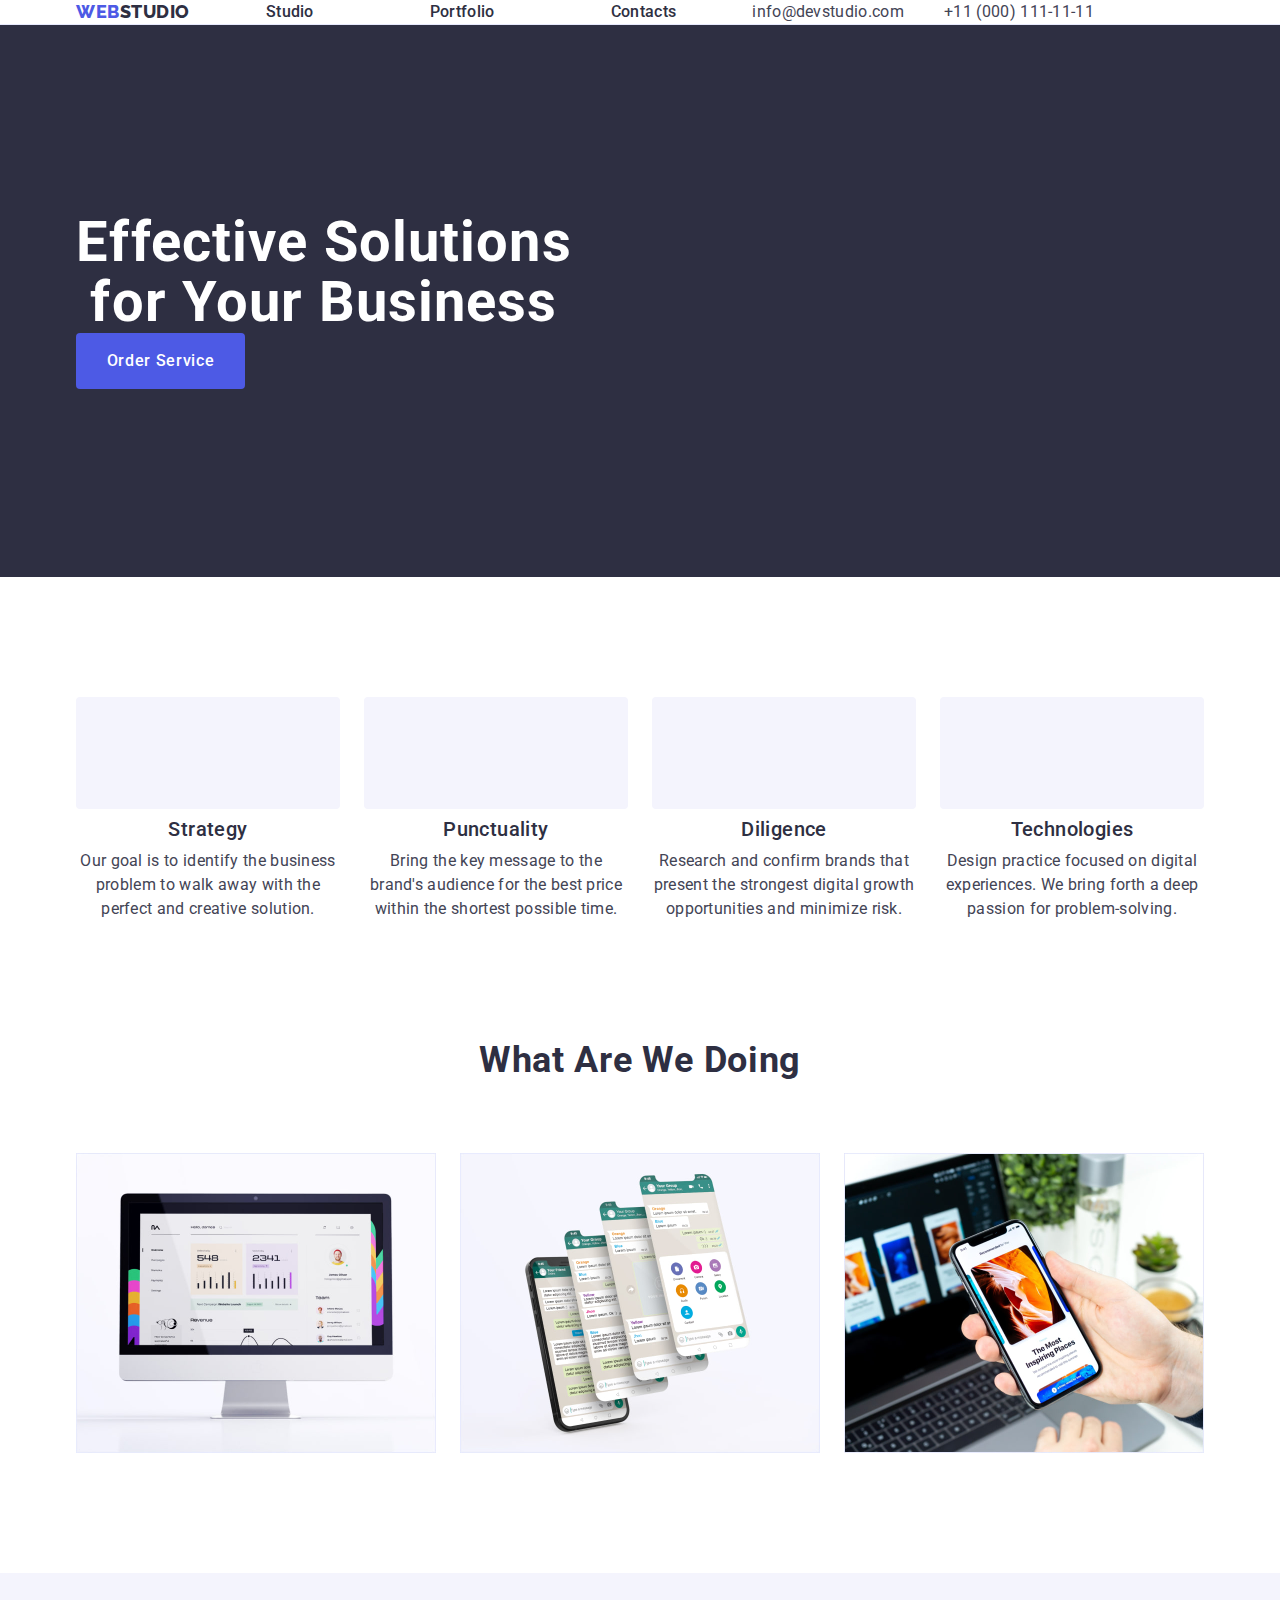
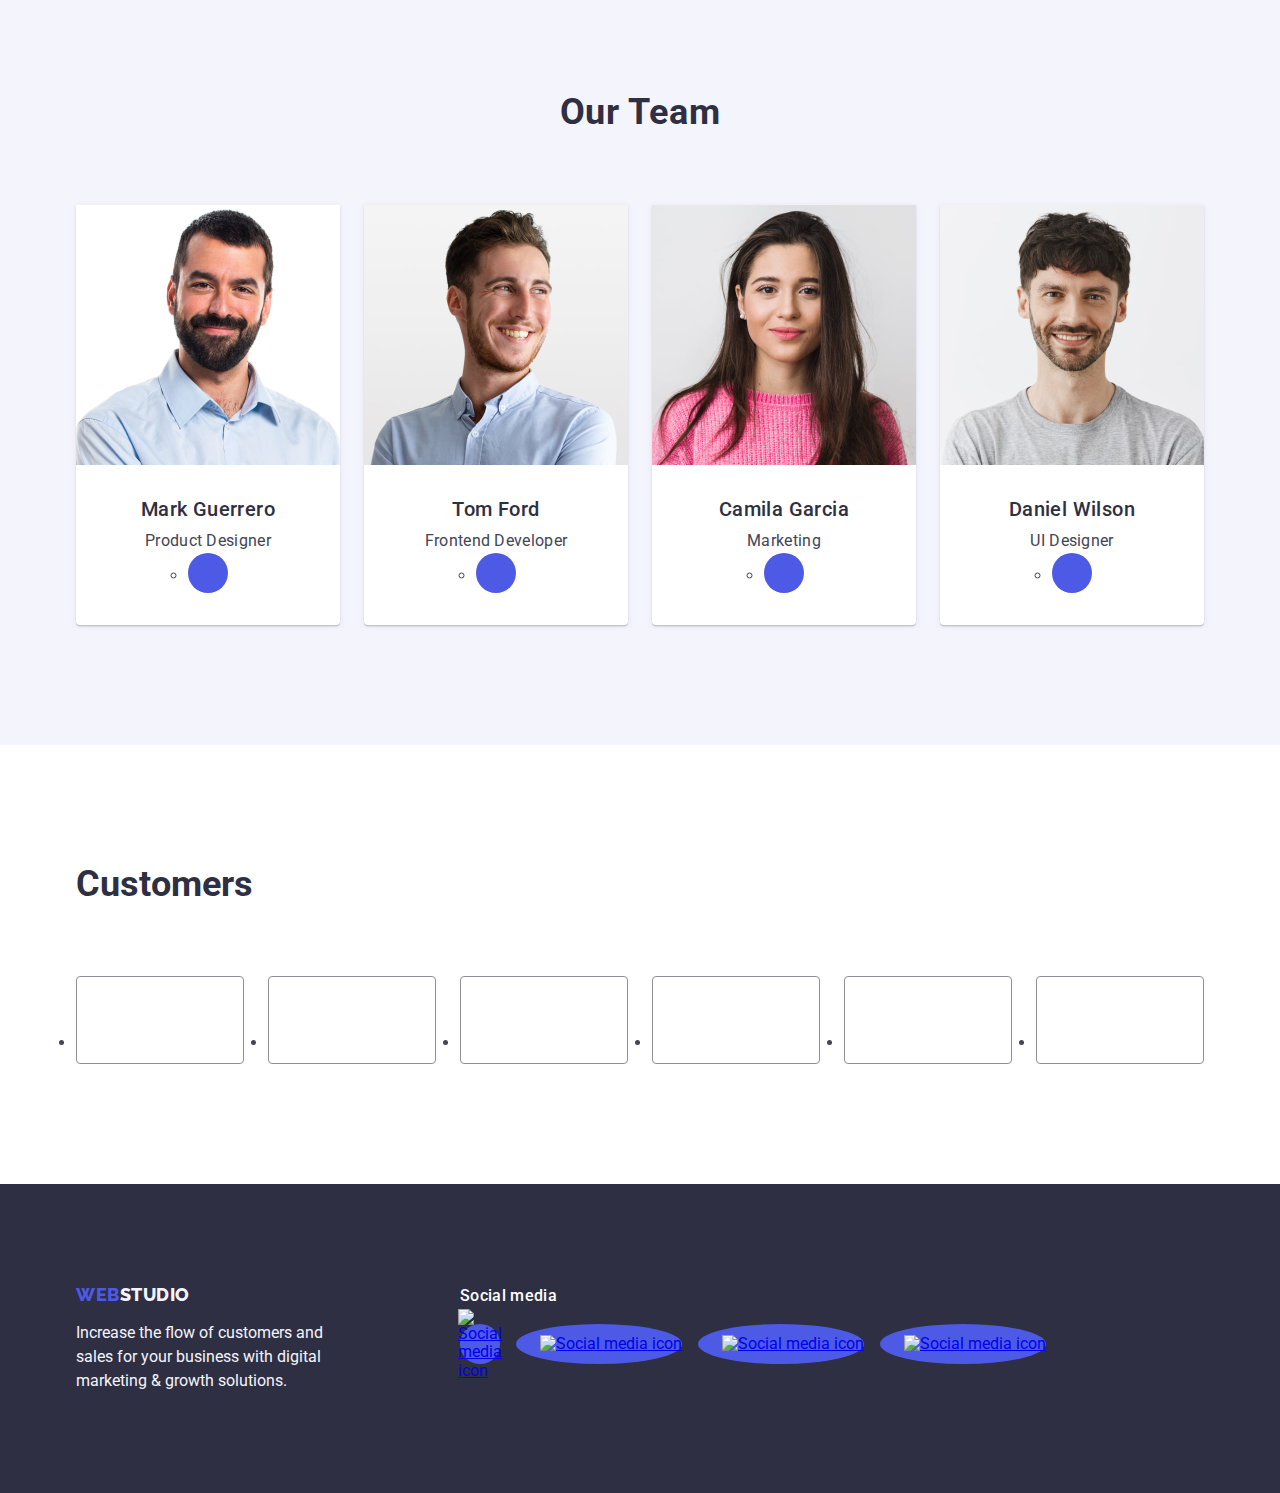
==== index.html @ 74148b4a "Update index.html" ====
<!DOCTYPE html>
<html lang="en">

    <head>
        <meta charset="UTF-8">
        <meta http-equiv="X-UA-Compatible" content="IE=edge">
        <meta name="viewport" content="width=device-width, initial-scale=1.0">
        <title>WebStudio</title>

        <link rel="preconnect" href="https://fonts.googleapis.com">
        <link rel="preconnect" href="https://fonts.gstatic.com" crossorigin>
        <link href="https://fonts.googleapis.com/css2?family=Raleway:ital,wght@0,800;1,800&family=Roboto:ital,wght@0,400;0,500;0,700;0,900;1,400;1,500;1,700;1,900&display=swap" rel="stylesheet">

        <link rel="stylesheet" href="https://cdnjs.cloudflare.com/ajax/libs/modern-normalize/1.1.0/modern-normalize.min.css"
            integrity="sha512-wpPYUAdjBVSE4KJnH1VR1HeZfpl1ub8YT/NKx4PuQ5NmX2tKuGu6U/JRp5y+Y8XG2tV+wKQpNHVUX03MfMFn9Q=="
            crossorigin="anonymous" referrerpolicy="no-referrer" />

            <link rel="stylesheet" href="https://cdn.jsdelivr.net/npm/modern-normalize@1.1.0/modern-normalize.min.css" />
            <link rel="stylesheet" href="./css/style.css">
            
    </head>

    <body>
        
        <!--Header-->
        <header class="header">
           
                <div class="container-nav container">
                    <nav class="navigation">
                        <a href="./index.html" class="logo-header-link link">Web<span class="logo-header-blue">Studio</span></a>
                        <ul class="header-list">
                            <li><a href="./index.html" class="link-menu link">Studio</a></li>
                            <li><a href="./portfolio.html" class="link-menu link">Portfolio</a></li>
                            <li><a href="" class="link-menu link">Contacts</a></li>
                        </ul>
                    </nav>
                    <address class="contact-list">
                        <ul class="header-list">
                            <li><a href="mailto:info@devstudio.com" class="link-contact link">info@devstudio.com</a></li>
                            <li><a href="tel:+110001111111" class="link-contact link">+11 (000) 111-11-11</a></li>
                        </ul>
                    </address>
                </div>
        
        </header>
        <!--Main container-->
        <main>
            <!--Section 1-->
            <section class="section-mc">
                <div class="container">
                    <h1 class="section-header">Effective Solutions for Your Business</h1>
                    <button type="button" class="filter-btn">Order Service</button>
                </div>
            </section>
            <!--Section 2-->
            <section class="section-md">
                <div class="container">
                    <h2 class="section-heading" hidden>Our strenghths</h2>
                    <ul class="section-md-list">
                        <li class="section-md-information">
                            <div class="icon-container">
                                <svg width="64" height="64">
                                    <use href="./images/icon.svg#symbol-id"></use>
                                </svg>
                            </div>
                                <h3 class="name">Strategy</h3>
                                <p class="specialization">Our goal is to identify the business
                                    problem to walk away with the perfect and creative solution.
                                </p>
                        </li>
                        
                        <li class="section-md-information">
                            <div class="icon-container">
                                <svg width="64" height="64">
                                    <use href="./images/icon.svg#symbol-id"></use>
                                </svg>
                            </div>
                            <h3 class="name">Punctuality</h3>
                            <p class="specialization">Bring the key message to the brand's audience
                                for the best price within the shortest possible time.
                            </p>
                        </li>

                        <li class="section-md-information">
                            <div class="icon-container">
                                <svg width="64" height="64">
                                    <use href="./images/icon.svg#symbol-id"></use>
                                </svg>
                            </div>
                            <h3 class="name">Diligence</h3>
                            <p class="specialization">Research and confirm brands that present
                                the strongest digital growth opportunities and minimize risk.
                            </p>
                        </li>

                        <li class="section-md-information">
                            <div class="icon-container">
                                <svg width="64" height="64">
                                    <use href="./images/icon.svg#symbol-id"></use>
                                </svg>
                            </div>
                            <h3 class="name">Technologies</h3>
                            <p class="specialization">Design practice focused on digital experiences.
                                We bring forth a deep passion for problem-solving.
                            </p>
                        </li>
                    </ul>
                </div>
            </section>

            <!--Section 3-->
            <section class="section-ma">
                <div class="container">
                    <h2 class="section-heading">What are we doing</h2>
                    <ul class="section-ma-list">
                        <li class="section-ma-photos"><img src="./images/Rhinon.jpg" alt="lms" width="360"></li>
                        <li class="section-ma-photos"><img src="./images/terrexm.jpg" alt="chats" width="360" ></li>
                        <li class="section-ma-photos"><img src="./images/terrexl.jpg" alt="article" width="360" ></li>
                    </ul>
                </div>
            </section>

            <!--section 4-->
            <section class="section-mr">
                <div class="container">
                    <h2 class="section-heading">Our Team</h2>
                    <ul class="section-list-mr">
                        <li class="rml"> 
                            <img src="./images/terrexk.jpg" alt="Teamcars1" width="264" class="photo">
                                <div class="name-spec">
                                        <h3 class="name">Mark Guerrero</h3>
                                        <p class="specialization">Product Designer</p>
                                        <ul class="social-media-list">
                                            <li class="income-lak"><a href="#" class="search-fn"><svg width="16" height="16" class="bjf-vdbj"><use href="./images/sprite.svg#icon-home"></use></svg></a></li>
                                        </ul>
                                </div>
                        </li>

                        <li class="rml">
                            <img src="./images/dinosaurt.jpg" alt="Teamcars2" width="264" class="photo">
                            <div class="name-spec">
                                <h3 class="name">Tom Ford</h3>
                                <p class="specialization">Frontend Developer</p>
                                <ul class="social-media-list">
                                    <li class="income-lak"><a href="#" class="search-fn"><svg width="16" height="16" class="bjf-vdbj">
                                                <use href="./images/sprite.svg#icon-home"></use>
                                            </svg></a></li>
                                    
                                </ul>
                            </div>
                        </li>

                        <li class="rml">
                            <img src="./images/dinosaura.jpg" alt="Teamcars3" width="264" class="photo">
                            <div class="name-spec">
                                <h3 class="name">Camila Garcia</h3>
                                <p class="specialization">Marketing</p>
                                <ul class="social-media-list">
                                    <li class="income-lak"><a href="#" class="search-fn"><svg width="16" height="16" class="bjf-vdbj">
                                                <use href="./images/sprite.svg#icon-home"></use>
                                            </svg></a></li>
                                    
                                </ul>
                            </div>
                        </li>

                        <li class="rml">
                            <img src="./images/dinosaurq.jpg" alt="Teamcars4" width="264" class="photo">
                            <div class="name-spec">
                                <h3 class="name">Daniel Wilson</h3>
                                <p class="specialization">UI Designer</p>
                                <ul class="social-media-list">
                                    <li class="income-lak"><a href="#" class="search-fn"><svg width="16" height="16" class="bjf-vdbj">
                                                <use href="./images/sprite.svg#icon-home"></use>
                                            </svg></a></li>
                                    
                                </ul>
                            </div>
                        </li>
                    </ul>
                </div>
            </section>
            <!--Section-5-->
            <section class="customer-section">
                <div class="container">
                    <h2 class="section-customer-header">Customers</h2>
                    <ul class="customer-list">
                        <li class="customer-item"><a href="" class="customer-link"><svg width="104" height="56" class="customer-svg"><use href="./images/sprite.svg#icon-home"></use></svg></a></li>
                        <li class="customer-item"><a href="" class="customer-link"><svg width="104" height="56" class="customer-svg"><use href="./images/sprite.svg#icon-home"></use></svg></a></li>
                        <li class="customer-item"><a href="" class="customer-link"><svg width="104" height="56" class="customer-svg"><use href="./images/sprite.svg#icon-home"></use></svg></a></li>
                        <li class="customer-item"><a href="" class="customer-link"><svg width="104" height="56" class="customer-svg"><use href="./images/sprite.svg#icon-home"></use></svg></a></li>
                        <li class="customer-item"><a href="" class="customer-link"><svg width="104" height="56" class="customer-svg"><use href="./images/sprite.svg#icon-home"></use></svg></a></li>
                        <li class="customer-item"><a href="" class="customer-link"><svg width="104" height="56" class="customer-svg"><use href="./images/sprite.svg#icon-home"></use></svg></a></li>
                    </ul>
                    </div>
            </section>
        </main>
        <!--Footer-->
        <footer class="footer">
            <div class="container-footer">
                <div class="logo-and-paragraph">
                    <a href="./index.html" class="logo-link link">Web<span class="logo-text">Studio</span></a>
                    <p class="logo-information">Increase the flow of customers and sales for your business with digital marketing & growth solutions.</p>
                </div>
                <div class="social-media-container">
                    <p class="footer-text">Social media</p>
                    <ul class="social-list">
                        <li class="social-item"><a href="#" class="social-link"><svg width="24" height="24" class="icon"><use href="./images/icons.svg#icon-id"></use></svg><img src="social-icon-1.png" alt="Social media icon"></a></li>
                        <li class="social-item"><a href="#" class="social-link"><svg width="24" height="24" class="icon"><use href="./images/icons.svg#icon-id"></use></svg><img src="social-icon-2.png" alt="Social media icon"></a></li>
                        <li class="social-item"><a href="#" class="social-link"><svg width="24" height="24" class="icon"><use href="./images/icons.svg#icon-id"></use></svg><img src="social-icon-3.png" alt="Social media icon"></a></li>
                        <li class="social-item"><a href="#" class="social-link"><svg width="24" height="24" class="icon"><use href="./images/icons.svg#icon-id"></use></svg><img src="social-icon-3.png" alt="Social media icon"></a></li>
                    </ul>
                </div>
            </div>
        </footer>
    </body>
</html>
---- css/style.css ----
:root {
    --main-bg-color: #FFFFFF;
    --main-pg-color: #4d5ae5;
    --main-vg-color: #2e2f42;
    --main-mg-color: #434455;
    --second-background-color: #404bbf;
    --main-ag-color: #F4F4FD;
    --main-qg-color:#8e8f99;
}

body {
    font-family: "Roboto", sans-serif;
    color: #434455;
    background-color: var(--main-bg-color);
}

 ul {
     padding-left: 0;
 }
* {
    margin: 0;
}
.list {
    list-style: none;
}

img {
    display: block;
}

/* WebStudio */

/* Header */

    .header {
        border-bottom: 1px solid #e7e9fc;
        box-shadow: 0px 2px 1px rgba(46, 47, 66, 0.08), 0px 1px 1px rgba(46, 47, 66, 0.16), 0px 1px 6px rgba(46, 47, 66, 0.08);
    
    }

    .container-nav{
        display: flex;
    }
    .container {
        
        width: 1158px;
        padding: 0 15px;
        margin: 0 auto;
       
    }

    
    
    .navigation {
        display: flex;
        align-items: center;
    }

    .logo-header-link{
        font-family: "Raleway", sans-serif;
        font-weight: 800;
        font-size: 18px;
        line-height: 1.17;
        letter-spacing: 0.03em;
        text-transform: uppercase;
        color: var(--main-pg-color);
        text-decoration: none; 
        margin-right: 76px;
    }

   
    .logo-header-blue{
        text-decoration: none;
        color: var(--main-vg-color);
        
    }

    .link-menu{
        font-weight: 500;
        font-size: 16px;
        line-height: 1.5;
        letter-spacing: 0.02em;
        color: var(--main-vg-color);
        text-decoration: none;
        padding: 24px 0;
        margin-right: 76px;
    }

    .link-menu:hover,
    .link-menu:focus{
        color: var(--second-background-color);
    }

    .contact-list {
        font-style: normal;
    }
    
    .header-list {
        list-style: none;
        display: flex;
        gap: 40px;
    }

    .link-contact {
        color: var(--main-vg-color);
        text-decoration: none;
        line-height: 1.5;
        letter-spacing: 0.02em;
        color: var(--main-mg-color);
    }
    
    .link-contact:hover,
    .link-contact:focus{
        color: var(--second-background-color);
    }
    

/* Section-1 */
    .section-mc {
        background-color: var(--main-vg-color);
        padding: 188px 0;
        background-image: linear-gradient(rgba(46, 47, 66, 0.7),
        rgba(46, 47, 66, 0.7)), 
        url(../images/img-name.jpeg);
        max-width: 1440px;
        background-repeat: no-repeat;
        background-position: center;
        background-size: cover;
    }

    .section-header{
        font-size: 56px;
        line-height: 1.07;
        text-align: center;
        letter-spacing: 0.02em;
        color: #FFFFFF;
        max-width: 496px;
    }

    .filter-btn:hover,
    .filter-btn:focus {
        background-color: var(--second-background-color);
        color: var(--main-bg-color);
        cursor: pointer;
    }

    .filter-btn{
        font-family: "Roboto", sans-serif;
        font-weight: 500;
        font-size: 16px;
        line-height: 1.5;
        letter-spacing: 0.04em;
        background-color: #4D5AE5;
        color: #ffffff;
        min-width: 169px;
        height: 56px;
        border: none;
        border-radius: 4px;
        cursor: pointer;
        display: block;
    }

/* Section-2 */
    .section-md{
        padding: 120px 0;
    }

    .section-heading {
        font-size: 36px;
        line-height: 1.11;
        text-align: center;
        letter-spacing: 0.02em;
        text-transform: capitalize;
        color: var(--main-vg-color);
        margin-bottom: 72px;

    }

    .section-md-list{
        display: flex;
        gap: 24px;
        list-style: none;
    }

    .section-md-information{
        width: calc((100% - 72px) / 4);
    }

    .icon-container{
        display: flex;
        align-items: center;
        justify-content: center;
        height: 112px;
        background-color: #f4f4fd;
        border-radius: 4px;
        margin-bottom: 8px;
    }
/* Section-3 */
    .section-ma{
        padding-bottom: 120px;
    }

    .section-ma-list{
        list-style: none;
        display: flex;
        gap: 24px;
    }

    .section-ma-photos{
        width:calc((100% - 48px) / 3);
    }

/* Section-4 */
    .section-mr{
        background-color: var(--main-ag-color);
        padding: 120px 0;
    }

    .section-list-mr{
        list-style: none;
        display: flex;
            gap: 24px;
    }

    .rml{
        background-color: var(--main-bg-color);
        width: calc((100% - 72px) / 4);
        border-radius: 0px 0px 4px 4px;
        box-shadow: rgba(46, 47, 66, 0.08),
            0px 1px 1px rgba(46, 47, 66, 0.16),
            0px 2px 1px rgba(46, 47, 66, 0.08);
            box-shadow: 0px 1px 6px rgba(46, 47, 66, 0.08),
                0px 1px 1px rgba(46, 47, 66, 0.16),
                0px 2px 1px rgba(46, 47, 66, 0.08);
    }

    .social-media-list{
        display: flex;
        justify-content: center;
        gap: 24px;
    }

    .income-lak{
        width: 40px;
        height: 40px;
    }

    .search-fn{
        width: 100%;
        height: 100%;
        background-color: var(--main-pg-color);
        border-radius: 50%;
        display: flex;
        align-items: center;
        justify-content: center;
    }

    .search-fn:is(:hover, :focus){
        background-color: #404bbf;
    }

    .bjf-vdbj{
        fill: #f4f4fd;
    }
    
    
    .name-spec{
        padding: 32px 16px;
        
        padding: 32px 0;
        
    }
    .name{
        font-weight: 500;
        font-size: 20px;
        line-height: 1.2;
        letter-spacing: 0.02em;
        color: var(--main-vg-color);
        margin-bottom: 8px;
        text-align: center;
    }

    .specialization{
        font-size: 16px;
        line-height: 1.5;
        letter-spacing: 0.02em; 
        text-align: center;
    }

    .name-list{
        display: flex;
        justify-content: center;
        gap: 24px;
    }

    /* Section-5 */

        .customer-section{
            padding-top: 120px;
            padding-bottom: 120px;
        }
        .section-customer-header{
            font-size: 36px;
            line-height: 1.1;
            color: var(--main-vg-color);
            margin-bottom: 72px;
        }
        .customer-list{
            display: flex;
            gap: 24px;
        }
        .customer-item{
            width: calc((100% - 120px) / 6);
            height: 88px;
            
        }
        .customer-link{
            width: 100%;
            height: 100%;
            border: 1px solid #8e8f99;
            border-radius: 4px;
            display: flex;
            align-items: center;
            justify-content: center;
            color: var(--main-qg-color);
        }

        .customer-link:is(:hover, :focus){
            border-color: #404bbf;
            color: #404bbf;
        }

        .customer-svg{
            fill: currentColor;
        }

    .photo {
        background-color: #FFFFFF;
    }

/* Portfolio */
   
    .logo-header{
        border-bottom: 1px solid #e7e9fc;
    }

    .section-mt{
        padding: 96px 0 120px;
    }

    .section-mt-list{
        display: flex;
        justify-content: center;
        gap: 24px;
        margin-bottom: 72px;
        list-style: none;
    }

    .section-mw-list{
        display: flex;
        flex-wrap: wrap;
        column-gap: 24px;
        row-gap: 48px;
        list-style: none;
    

    }

    .section-mq-filters{
        width: calc((100% - 48px) / 3);
    }
    
    .filter-btn-active {
        font-family: "Roboto", sans-serif;
        font-weight: 500;
        font-size: 16px;
        line-height: 1.5;
        letter-spacing: 0.04em;
        background-color: var(--main-ag-color);
        color: var(--main-pg-color);
        cursor: pointer;
        padding: 12px 24px;
        border: 1px solid #e7e9fc;
        border-radius: 4px;

    }

    .filter-btn-active:is(:hover, :focus) {
        color: #FFFFFF;
        background-color: var(--second-background-color, #404BBF);
        border: 1px solid transparent;
        box-shadow: 0px 3px 1px rgba(0, 0, 0, 0.1), 0px 2px 1px rgba(0, 0, 0, 0.08), 0px 2px 2px rgba(0, 0, 0, 0.12);
        
    }


    .app-item{
        width: calc((100% - 48px) / 3);
        
    }

    .link-search{
        display: block;
    }
    .link-search:is(:hover, :focus){
        box-shadow: 0px 1px 6px rgba(46, 47, 66, 0.08), 0px 1px 1px rgba(46, 47, 66, 0.16), 0px 2px 1px rgba(46, 47, 66, 0.08);
    }
    .filters-list{
        display: block;

    }

    .app-container{
        padding: 32px 16px;
        border: 1px solid #e7e9fc;
        border-top: none;
    }
    
/* Img-(1-9)-Portfolio */

    a.link {
        text-decoration: none;
    }
    
    .list-text{
        font-weight: 500;
        font-size: 20px;
        line-height: 1.2;
        letter-spacing: 0.02em;
        color: var(--main-vg-color);
        margin-bottom: 8px;
    }

    .list-name{
        font-size: 16px;
        line-height: 1.5;
        letter-spacing: 0.02em;
        color: var(--main-mg-color);
    }



/* Section (2-3-4) heading */

    .mgpd{
        background-color: #FFFFFF;
    }


    
/* Footer-WebStudio-Portfolio*/
        .footer {
            background-color: var(--main-vg-color);
            padding: 100px 0;
            
        }

            .container-footer{
                display: flex;
                width: 1158px;
                padding: 0 15px;
                margin: 0 auto;
                align-items: baseline;
            }

            .logo-and-paragraph {
                margin-right: 120px;
                
            }
        
        .logo-link {
            display: inline-block;
            font-family: "Raleway", sans-serif;
            font-weight: 800;
            font-size: 18px;
            line-height: 1.17;
            letter-spacing: 0.03em;
            text-transform: uppercase;
            color: #4d5ae5;
            text-decoration: none;
            margin-bottom: 16px;
            text-decoration: none;
            
        }

        .logo-text {
            color:var(--main-ag-color);
            display: inline-block;
        }

        .logo-information{
            max-width: 264px;
            font-size: 16px;
            line-height: 24px;
            color: #F4F4FD;
        }

        .footer-text{
            font-weight: 500;
            line-height: 1.5;
            letter-spacing: 0.02em;
            color: var(--main-bg-color);
            margin-bottom: 16px;
        }

        .social-list {
            display: flex;
            gap: 16px;
            list-style: none;
        }

        .social-item:first-child {
            width: 40px;
            height: 40px;
        }

        .social-link{
            width: 100%;
            height: 100%;
            background-color: var(--main-pg-color);
            border-radius: 50%;
            display: flex;
            align-items: center;
            justify-content: center;
        }

            .social-link:is(:hover, :focus){
                background-color: #31d0aa;
            }

            .icon{
                fill: var(--main-ag-color);
            }
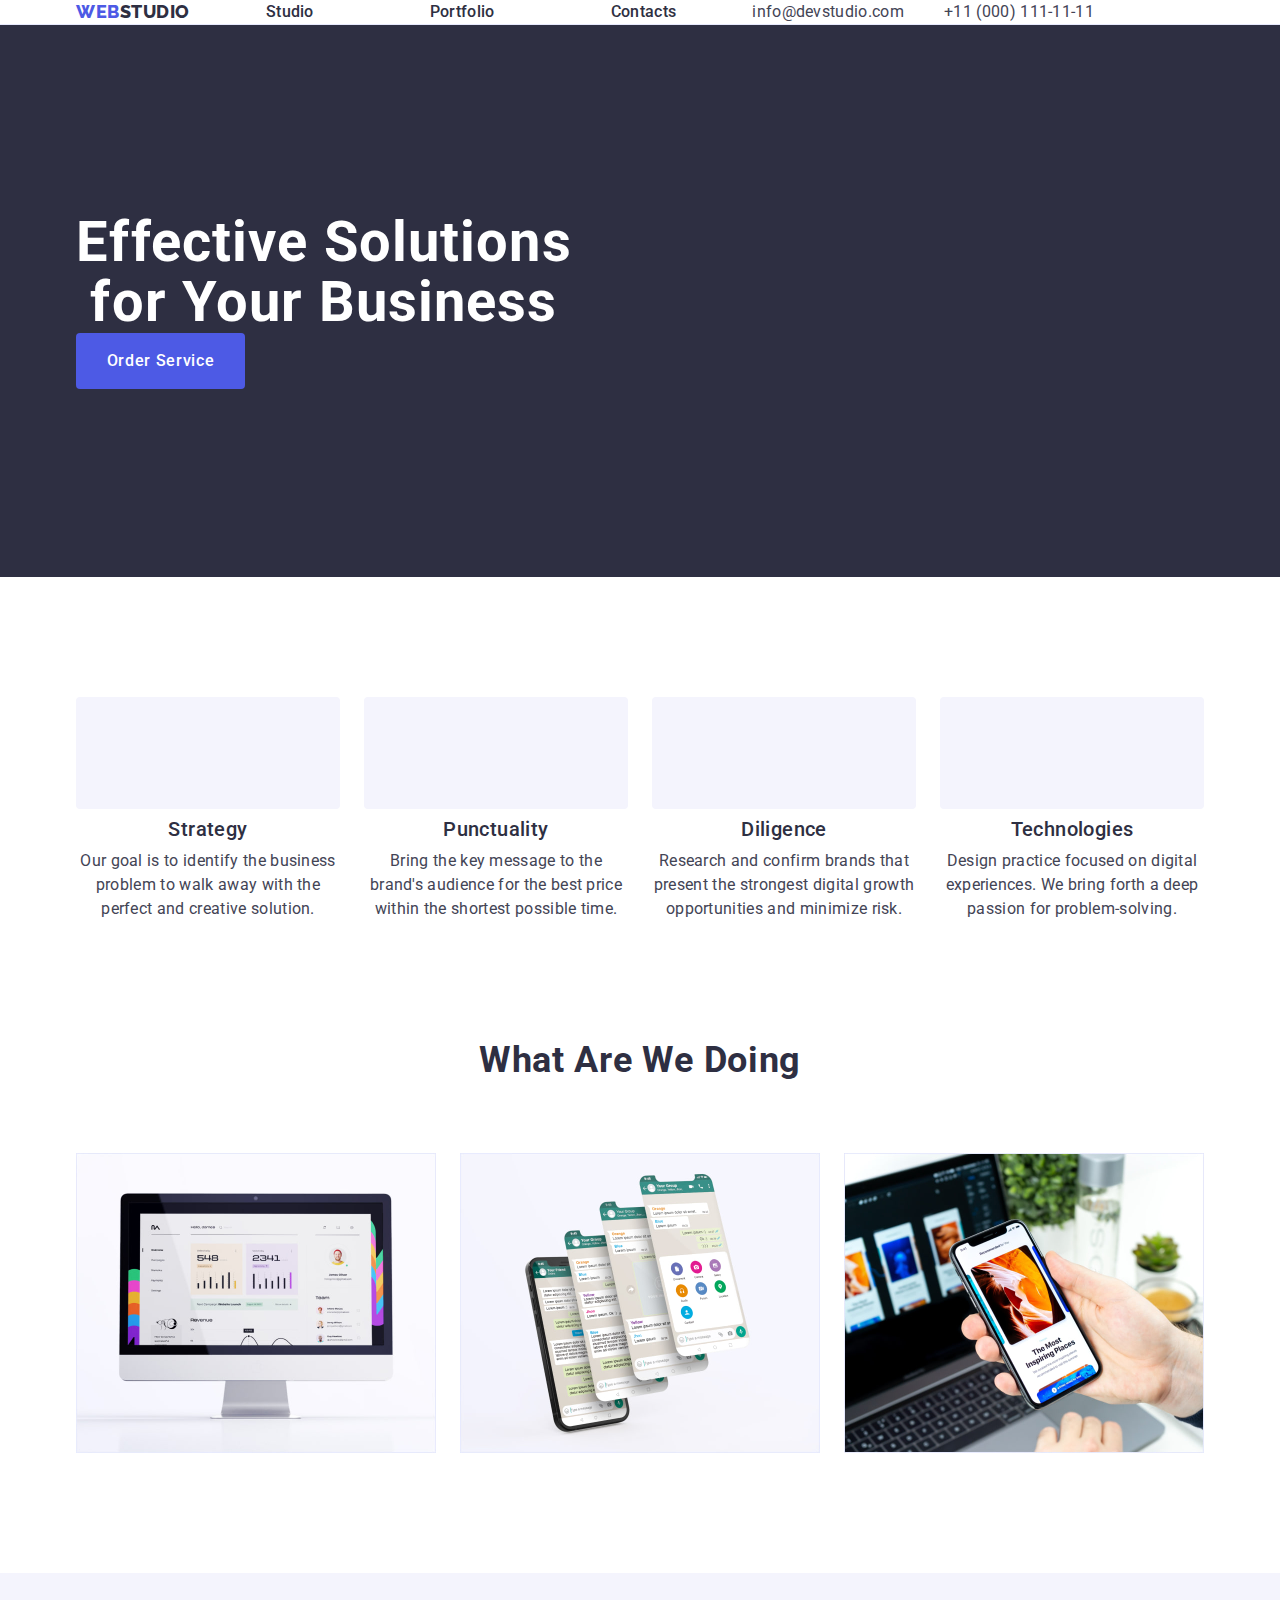
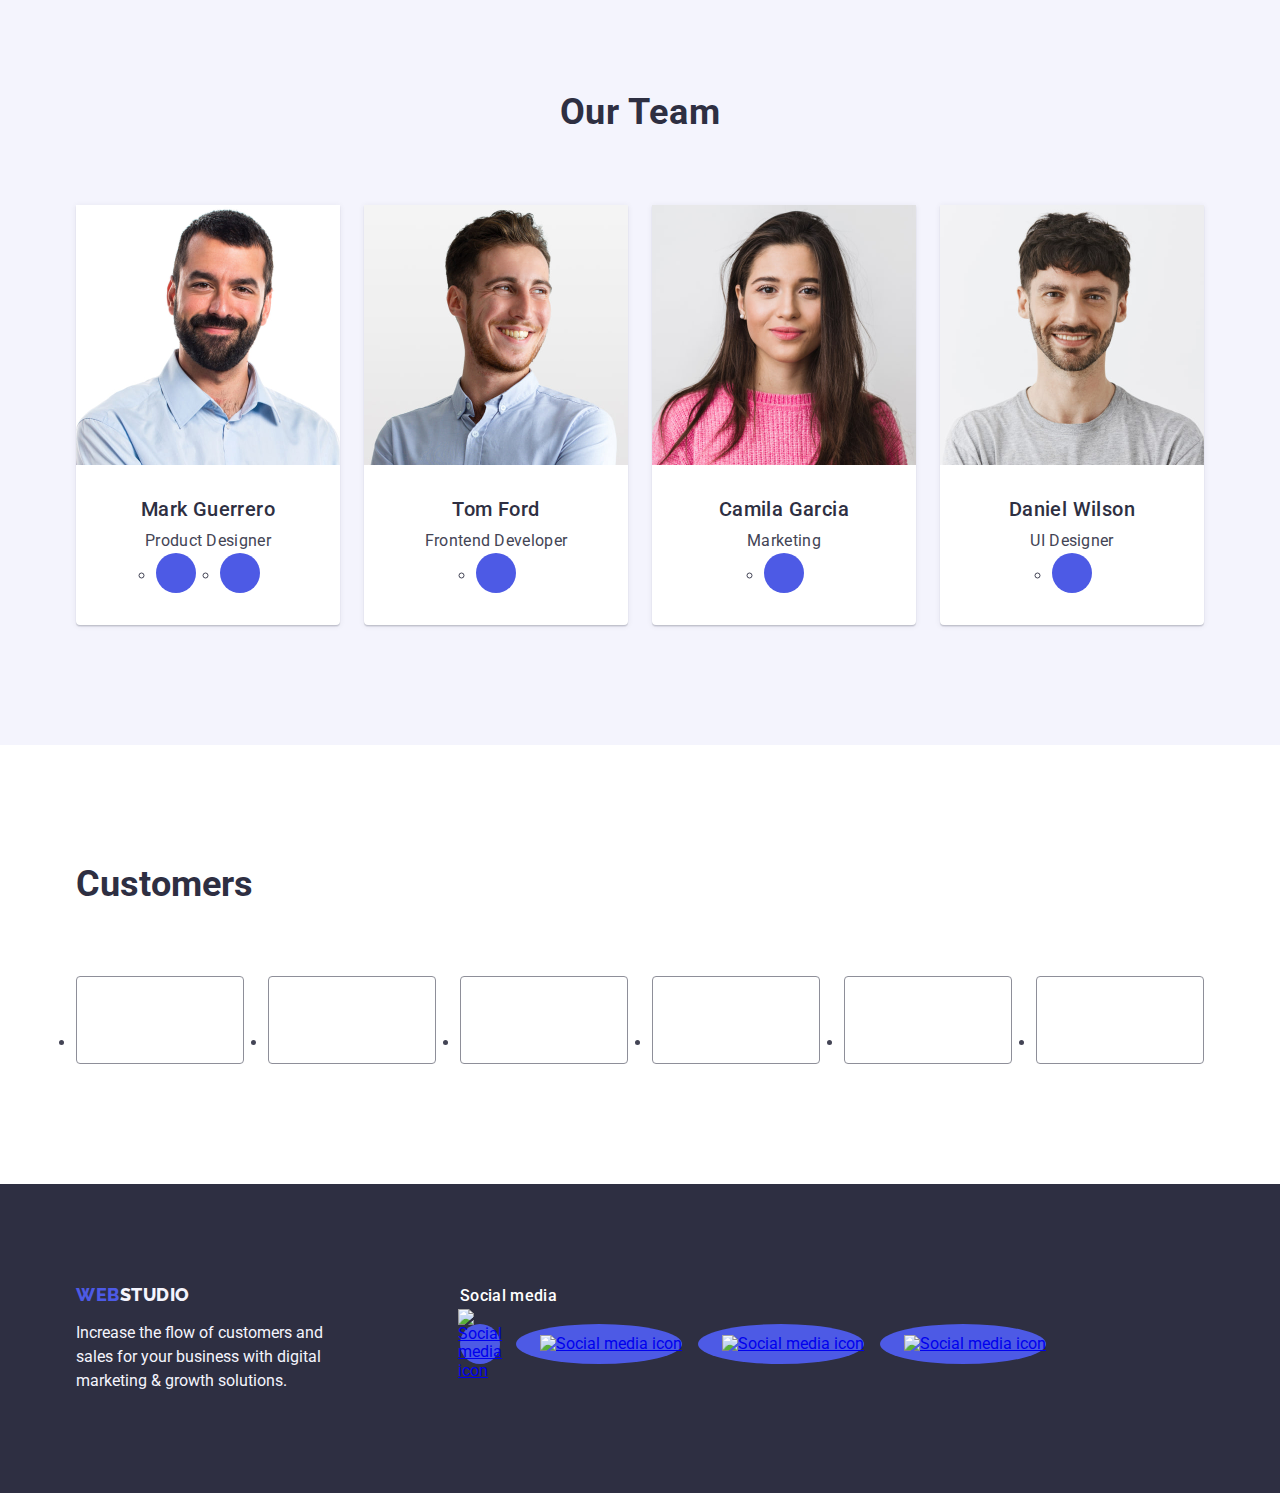
==== commit 5bbd3e3e: "Update index.html" ====
--- a/index.html
+++ b/index.html
@@ -131,23 +131,29 @@
                                         <h3 class="name">Mark Guerrero</h3>
                                         <p class="specialization">Product Designer</p>
                                         <ul class="social-media-list">
-                                            <li class="income-lak"><a href="#" class="search-fn"><svg width="16" height="16" class="bjf-vdbj"><use href="./images/sprite.svg#icon-home"></use></svg></a></li>
+                                                <li class="income-lak"><a href="#" class="search-fn">
+                                                <svg width="16" height="16" class="bjf-vdbj">
+                                                <use href="./images/sprite.svg#icon-home"></use></svg></a></li>
+
+                                                <li class="income-lak"><a href="#" class="search-fn">
+                                                    <svg width="16" height="16" class="bjf-vdbj">
+                                                    <use href="./images/sprite.svg#icon-home"></use></svg></a></li>
                                         </ul>
                                 </div>
                         </li>
 
                         <li class="rml">
                             <img src="./images/dinosaurt.jpg" alt="Teamcars2" width="264" class="photo">
-                            <div class="name-spec">
-                                <h3 class="name">Tom Ford</h3>
-                                <p class="specialization">Frontend Developer</p>
-                                <ul class="social-media-list">
-                                    <li class="income-lak"><a href="#" class="search-fn"><svg width="16" height="16" class="bjf-vdbj">
-                                                <use href="./images/sprite.svg#icon-home"></use>
-                                            </svg></a></li>
-                                    
+                                <div class="name-spec">
+                                    <h3 class="name">Tom Ford</h3>
+                                    <p class="specialization">Frontend Developer</p>
+                                    <ul class="social-media-list">
+                                            <li class="income-lak"><a href="#" class="search-fn">
+                                            <svg width="16" height="16" class="bjf-vdbj">
+                                            <use href="./images/sprite.svg#icon-home"></use></svg></a></li>
+                                        
                                 </ul>
-                            </div>
+                                </div>
                         </li>
 
                         <li class="rml">
@@ -156,9 +162,9 @@
                                 <h3 class="name">Camila Garcia</h3>
                                 <p class="specialization">Marketing</p>
                                 <ul class="social-media-list">
-                                    <li class="income-lak"><a href="#" class="search-fn"><svg width="16" height="16" class="bjf-vdbj">
-                                                <use href="./images/sprite.svg#icon-home"></use>
-                                            </svg></a></li>
+                                        <li class="income-lak"><a href="#" class="search-fn"><svg width="16" height="16" class="bjf-vdbj">
+                                        <use href="./images/sprite.svg#icon-home"></use>
+                                        </svg></a></li>
                                     
                                 </ul>
                             </div>
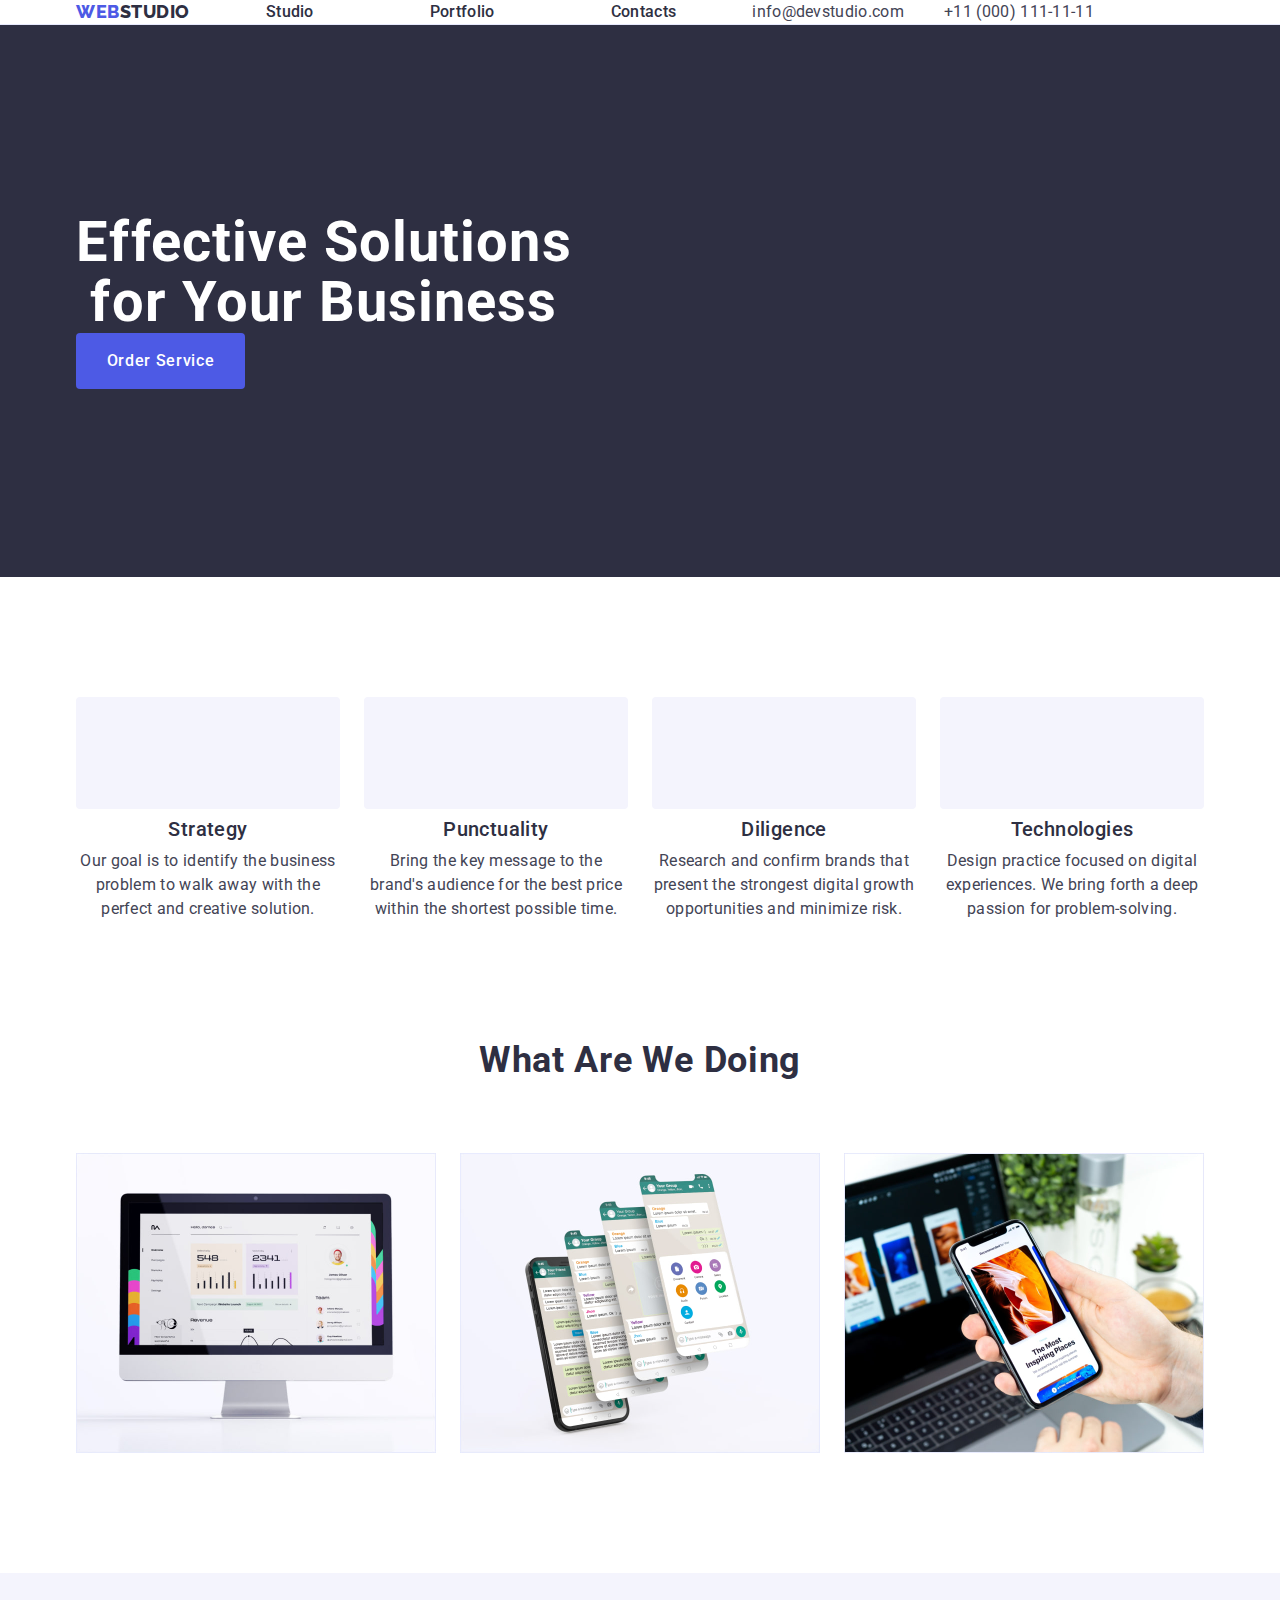
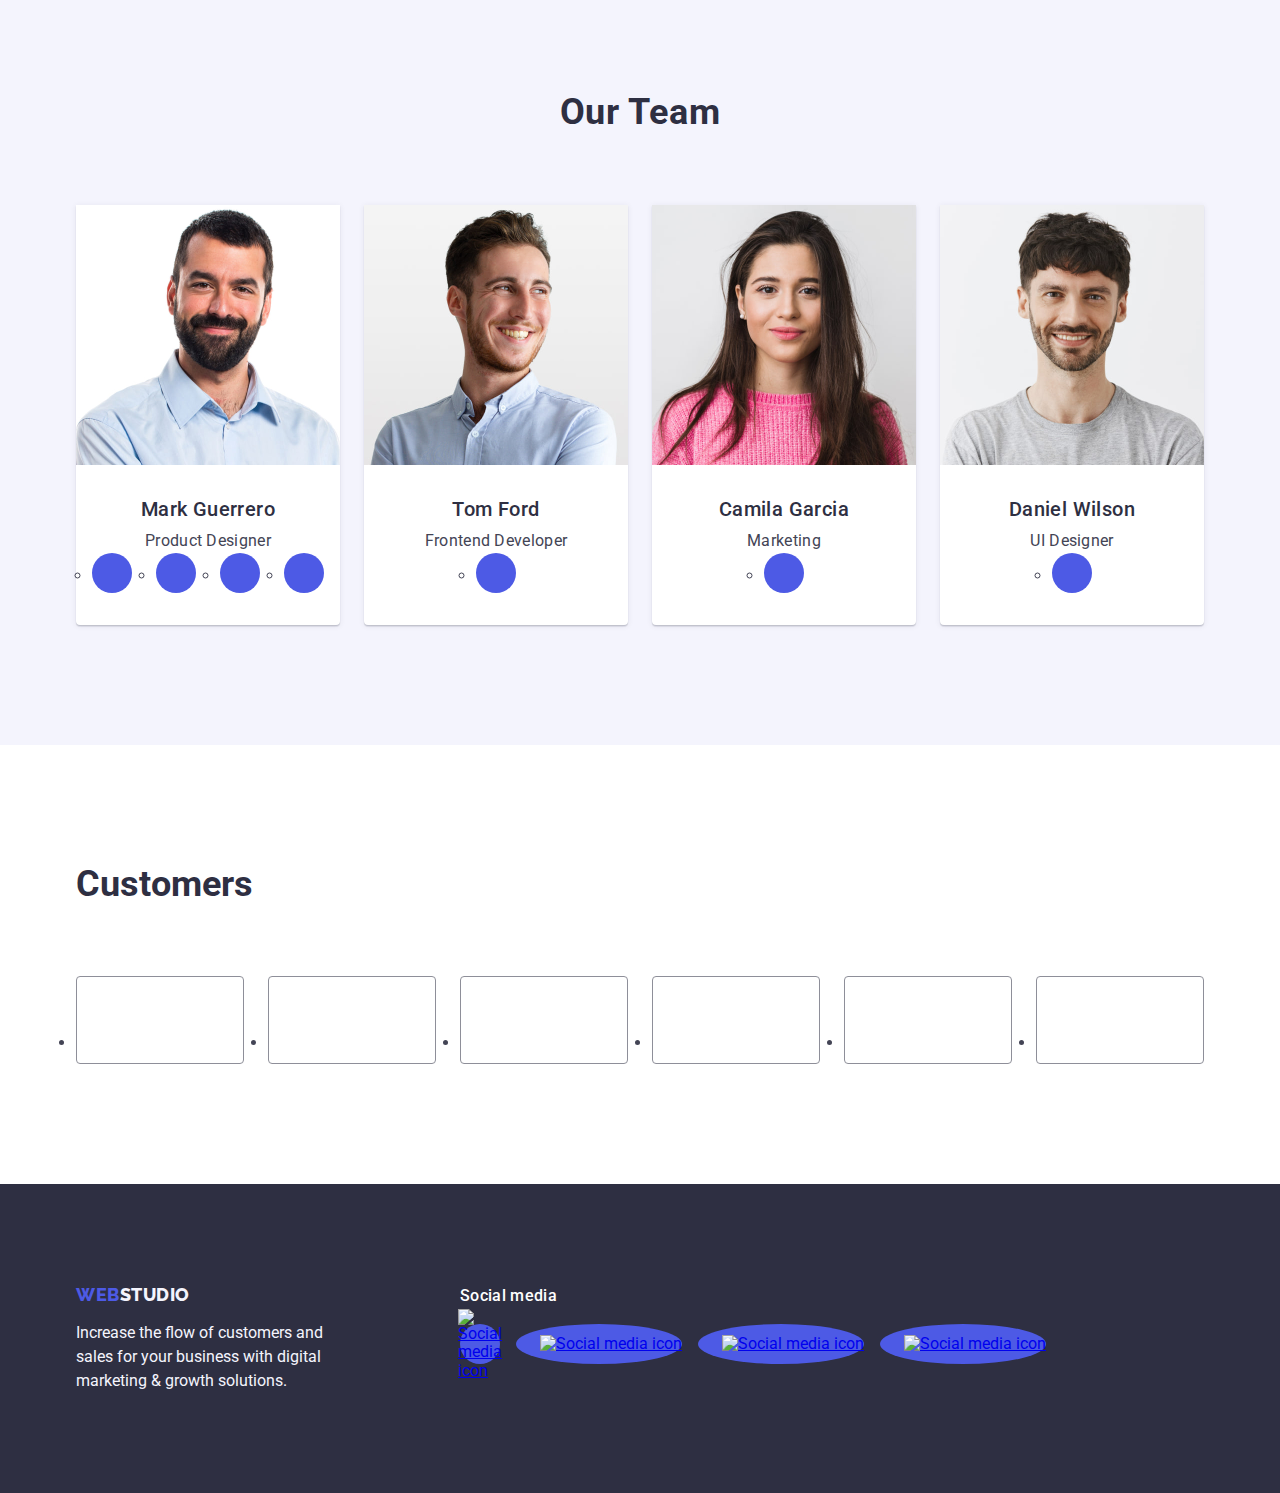
==== commit a23ae5c1: "Update index.html" ====
--- a/index.html
+++ b/index.html
@@ -136,8 +136,16 @@
                                                 <use href="./images/sprite.svg#icon-home"></use></svg></a></li>
 
                                                 <li class="income-lak"><a href="#" class="search-fn">
-                                                    <svg width="16" height="16" class="bjf-vdbj">
-                                                    <use href="./images/sprite.svg#icon-home"></use></svg></a></li>
+                                                <svg width="16" height="16" class="bjf-vdbj">
+                                                <use href="./images/sprite.svg#icon-home"></use></svg></a></li>
+                                                
+                                                <li class="income-lak"><a href="#" class="search-fn">
+                                                <svg width="16" height="16" class="bjf-vdbj">
+                                                <use href="./images/sprite.svg#icon-home"></use></svg></a></li>
+
+                                                <li class="income-lak"><a href="#" class="search-fn">
+                                                <svg width="16" height="16" class="bjf-vdbj">
+                                                <use href="./images/sprite.svg#icon-home"></use></svg></a></li>
                                         </ul>
                                 </div>
                         </li>
